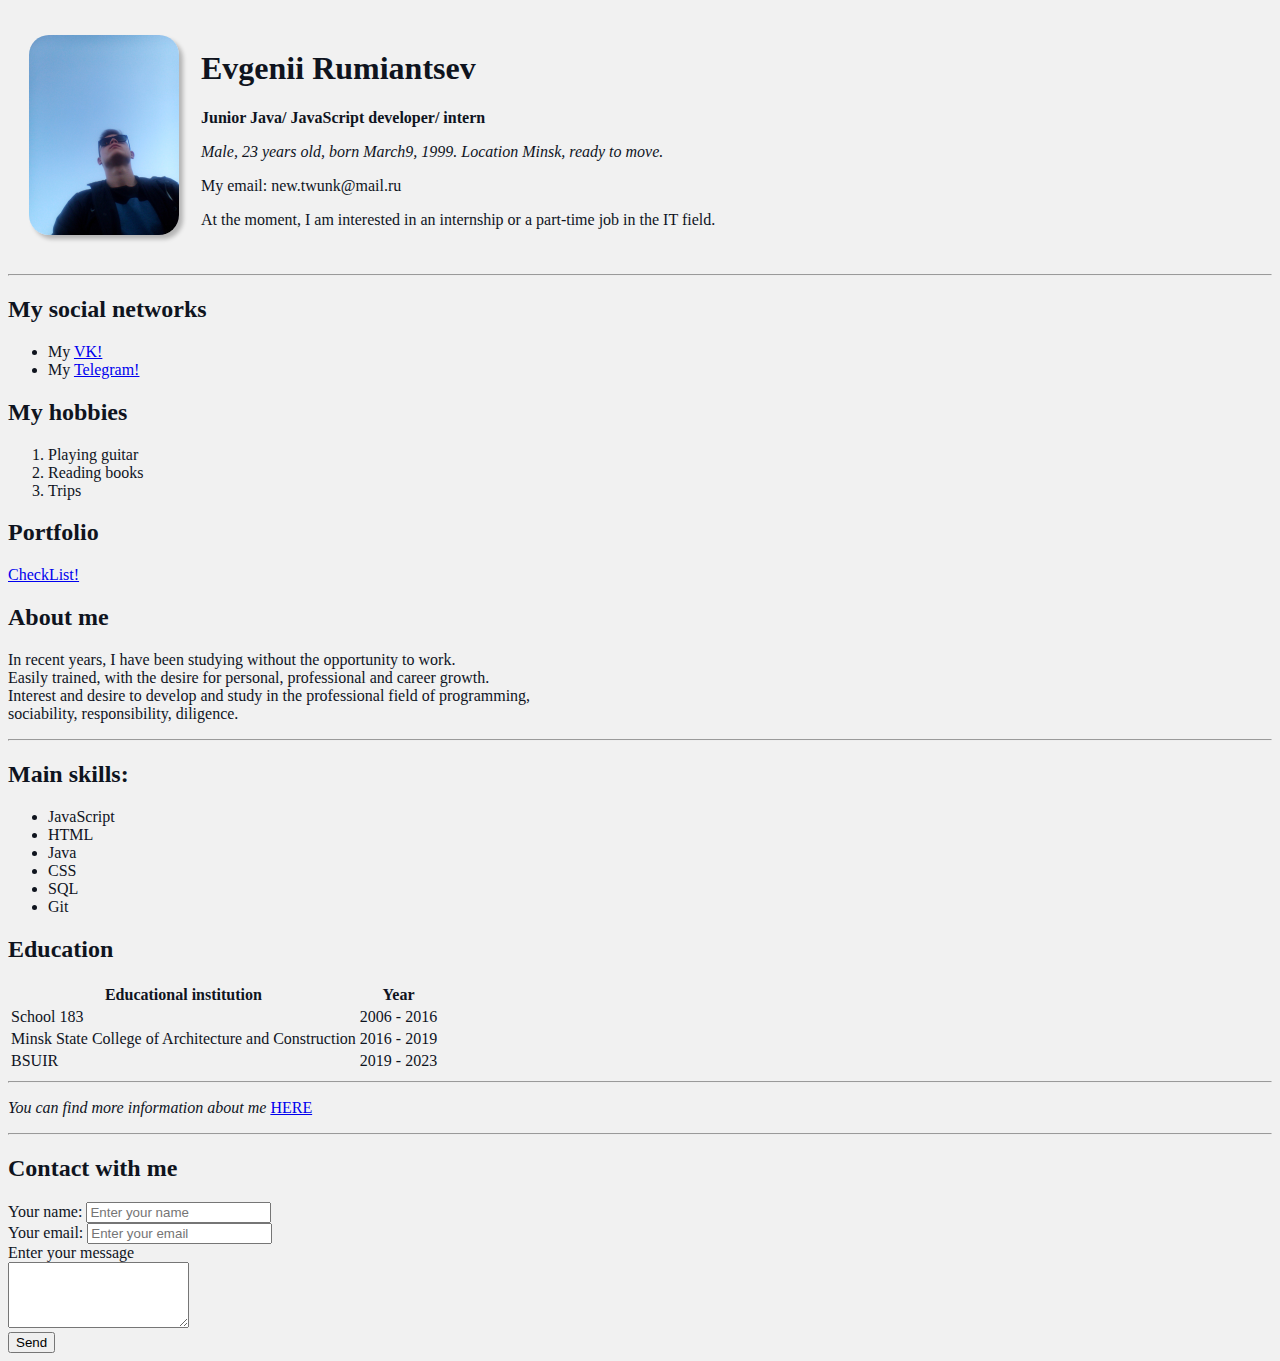
==== index.html @ 81948825 "connection css files" ====
<!doctype html>
<html lang="en">
<head>
    <meta charset="UTF-8">
    <title>Rumiantsev CV</title>
    <link rel="stylesheet" href="files/styles.css">
</head>
<body>
<table cellspacing="20">
    <tr>
        <td><img src="files/ava.jpg" alt="Picture not found!" class="avatar"></td>
        <td><h1>Evgenii Rumiantsev</h1>
            <p><strong>Junior Java/ JavaScript developer/ intern</strong></p>
            <p>
                <em>
                    Male, 23 years old, born March9, 1999. Location Minsk, ready to move.
                </em>
            </p>
            <p>My email: new.twunk@mail.ru</p>
            <p>At the moment, I am interested in an internship or a part-time job in the IT field.</p>
        </td>
    </tr>
</table>
<hr>
<h2>My social networks</h2>
<ul>
    <li>My <a href="https://vk.com/evgennnchik" target="_blank">VK!</a></li>
    <li>My <a href="https://t.me/EvgenEvgen99" target="_blank">Telegram!</a></li>
</ul>
<h2>My hobbies</h2>
<ol>
    <li>Playing guitar</li>
    <li>Reading books</li>
    <li>Trips</li>
</ol>
<h2>Portfolio</h2>
<a href="CV2.html">CheckList!</a>
<h2>About me</h2>
<p>
    In recent years, I have been studying without the opportunity to work.
    <br>
    Easily trained, with the desire for personal, professional and career growth.
    <br>
    Interest and desire to develop and study in the professional field of programming,
    <br>
    sociability, responsibility, diligence.
</p>
<hr>
<h2>Main skills:</h2>
<ul>
    <li>JavaScript</li>
    <li>HTML</li>
    <li>Java</li>
    <li>CSS</li>
    <li>SQL</li>
    <li>Git</li>
</ul>
<h2>Education</h2>
<table>
    <tr>
        <th>Educational institution</th>
        <th>Year</th>
    </tr>
    <tr>
        <td>School 183</td>
        <td>2006 - 2016</td>
    </tr>
    <tr>
        <td>Minsk State College of Architecture and Construction</td>
        <td>2016 - 2019</td>
    </tr>
    <tr>
        <td>BSUIR</td>
        <td>2019 - 2023</td>
    </tr>
</table>
<hr>
<p><em>You can find more information about me</em>
    <a target="_blank" href="https://rabota.by/resume/fbdd63afff0793a5e90039ed1f6e6f45614166">HERE</a></p>
<hr>
<h2>Contact with me</h2>
<form action="">
    <lable for="name">Your name:</lable>
    <input type="text" id="name" placeholder="Enter your name">
    <br>
    <lable for="email">Your email:</lable>
    <input type="email" id="email" placeholder="Enter your email">
    <br>
    <lable for="text">Enter your message</lable>
    <br>
    <textarea id="text" rows="4" cols="20"></textarea>
    <br>
    <input type="submit" value="Send">
</form>
</body>
</html>
---- files/styles.css ----
body{
    background-color: #f1f1f1;
    color: #0f141e; /*Цвет текста*/
    font-size: 16px; /*Размер текста*/
    font-weight: normal; /*Жирность текста*/
    font-family: "Lucida Sans", Cambria, Cochin, Georgia; /*Стилистика шрифта*/
    /*font: normal 16px 'Roboto', sans-serif;*/
    }
.avatar {
    width: 150px;
    border-radius: 20px;
    box-shadow: 4px 4px 4px rgba(0, 0, 0, 0.25);
}
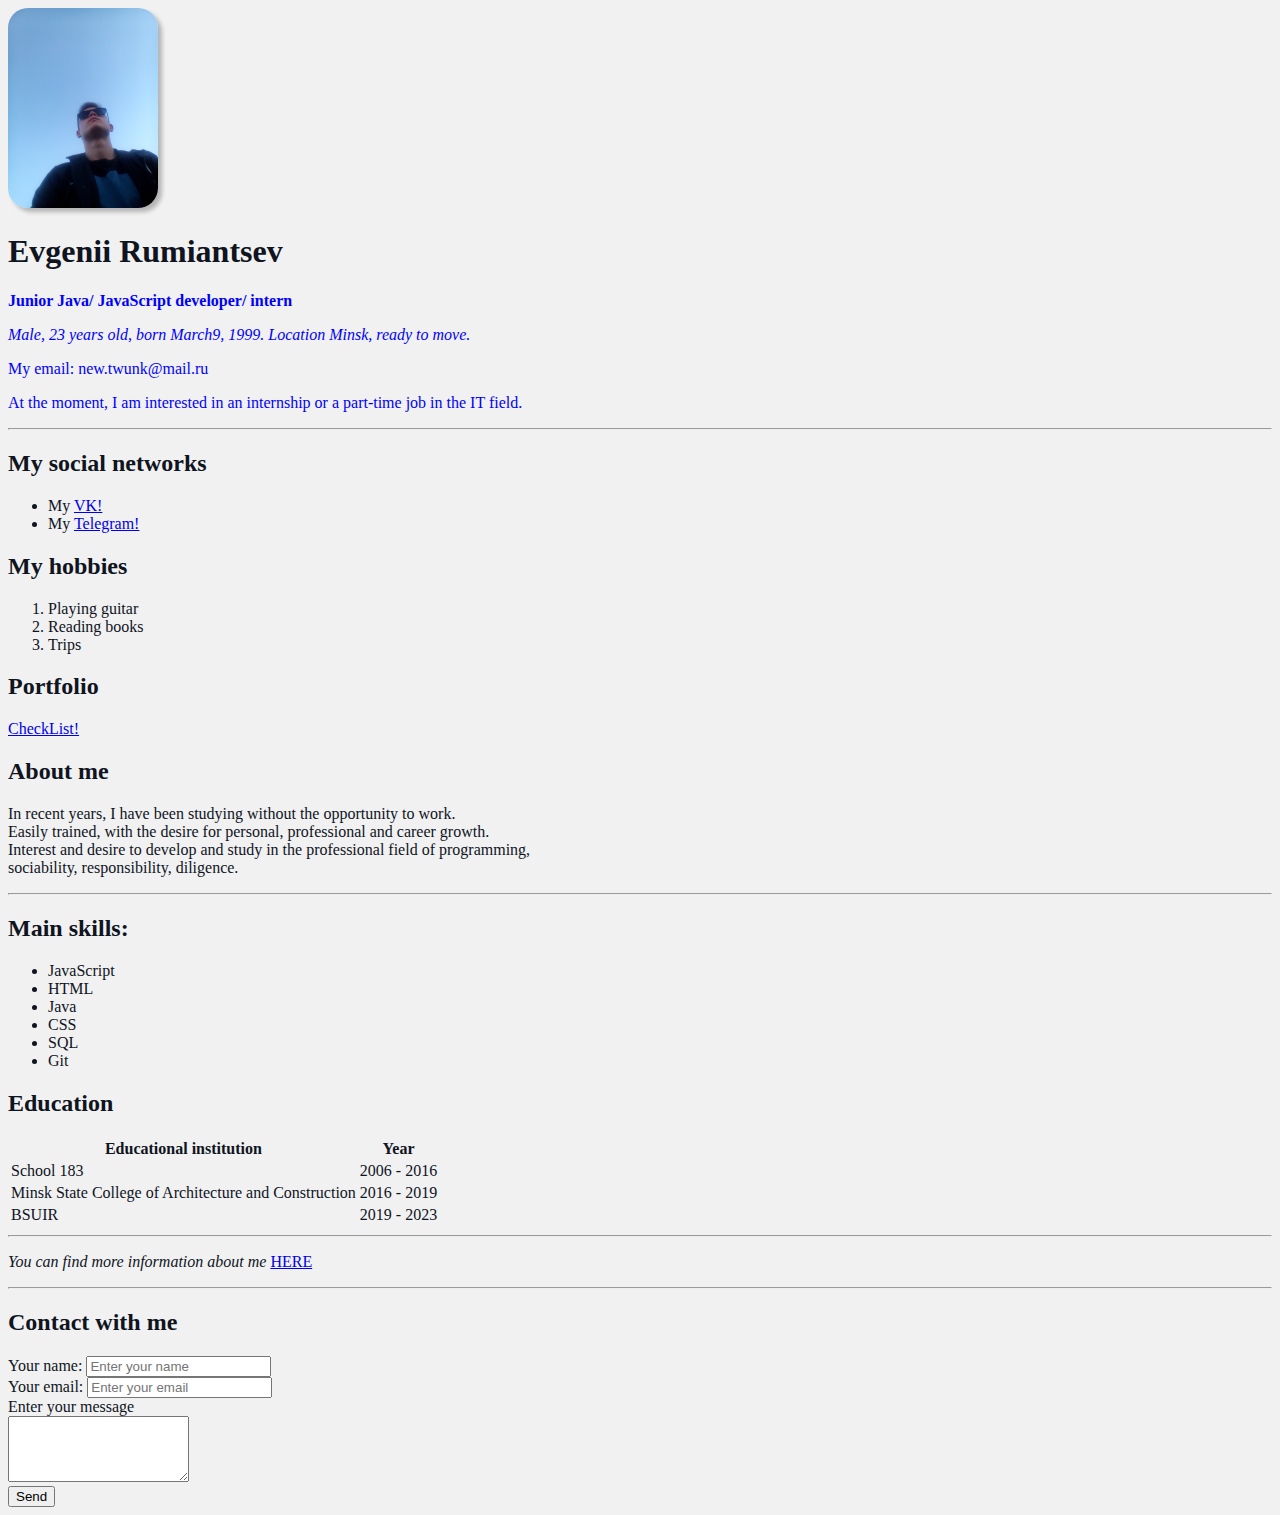
==== commit b6536383: "CSS features" ====
--- a/index.html
+++ b/index.html
@@ -6,21 +6,18 @@
     <link rel="stylesheet" href="files/styles.css">
 </head>
 <body>
-<table cellspacing="20">
-    <tr>
-        <td><img src="files/ava.jpg" alt="Picture not found!" class="avatar"></td>
-        <td><h1>Evgenii Rumiantsev</h1>
-            <p><strong>Junior Java/ JavaScript developer/ intern</strong></p>
-            <p>
-                <em>
-                    Male, 23 years old, born March9, 1999. Location Minsk, ready to move.
-                </em>
-            </p>
-            <p>My email: new.twunk@mail.ru</p>
-            <p>At the moment, I am interested in an internship or a part-time job in the IT field.</p>
-        </td>
-    </tr>
-</table>
+<div class="info">
+ <img src="files/ava.jpg" alt="Picture not found!" class="avatar">
+<h1>Evgenii Rumiantsev</h1>
+<p><strong>Junior Java/ JavaScript developer/ intern</strong></p>
+<p>
+<em>
+     Male, 23 years old, born March9, 1999. Location Minsk, ready to move.
+</em>
+</p>
+<p>My email: new.twunk@mail.ru</p>
+ <p>At the moment, I am interested in an internship or a part-time job in the IT field.</p>
+</div>
 <hr>
 <h2>My social networks</h2>
 <ul>
--- a/files/styles.css
+++ b/files/styles.css
@@ -11,3 +11,6 @@
     border-radius: 20px;
     box-shadow: 4px 4px 4px rgba(0, 0, 0, 0.25);
 }
+.info p {
+    color: blue;
+}
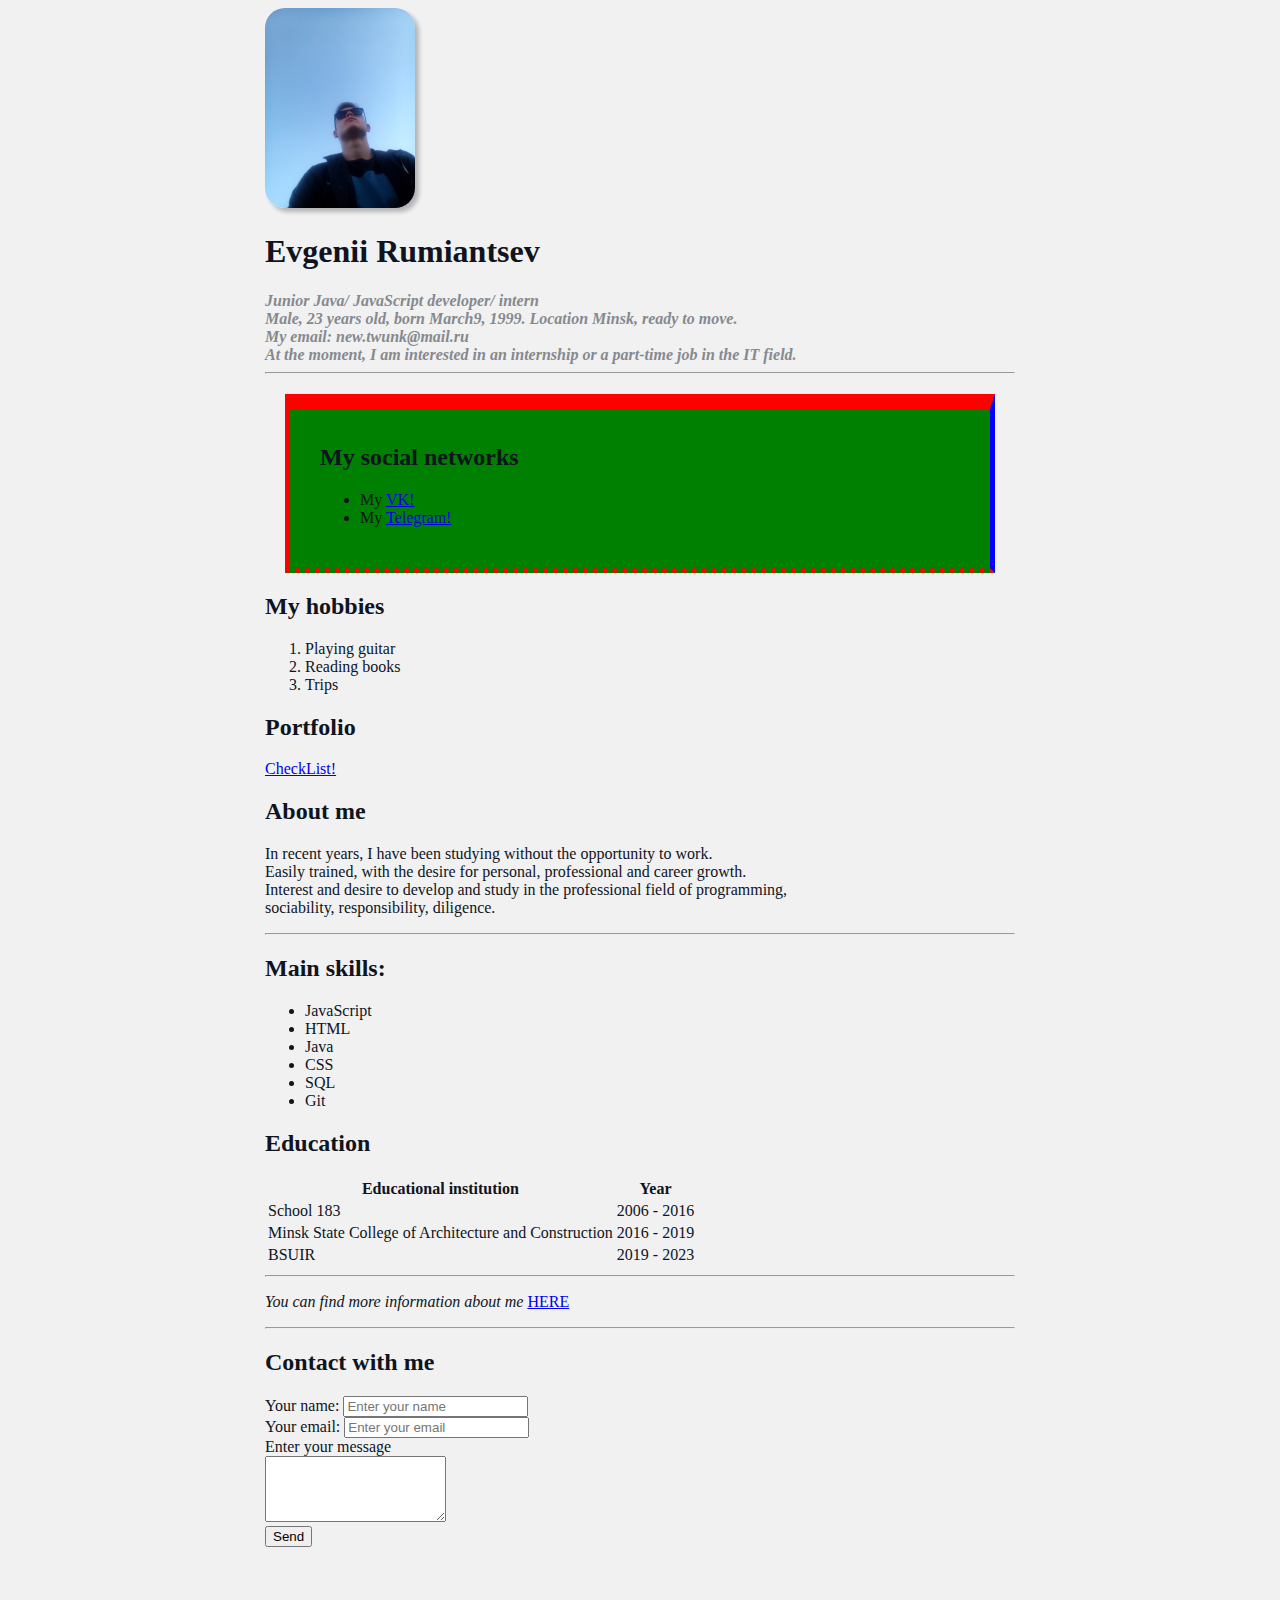
==== commit 43c37084: "CSS features" ====
--- a/index.html
+++ b/index.html
@@ -6,6 +6,7 @@
     <link rel="stylesheet" href="files/styles.css">
 </head>
 <body>
+<div class="container">
 <div class="info">
  <img src="files/ava.jpg" alt="Picture not found!" class="avatar">
 <h1>Evgenii Rumiantsev</h1>
@@ -19,11 +20,13 @@
  <p>At the moment, I am interested in an internship or a part-time job in the IT field.</p>
 </div>
 <hr>
+<div class="social">
 <h2>My social networks</h2>
 <ul>
     <li>My <a href="https://vk.com/evgennnchik" target="_blank">VK!</a></li>
     <li>My <a href="https://t.me/EvgenEvgen99" target="_blank">Telegram!</a></li>
 </ul>
+</div>
 <h2>My hobbies</h2>
 <ol>
     <li>Playing guitar</li>
@@ -89,5 +92,15 @@
     <br>
     <input type="submit" value="Send">
 </form>
+
+    <div class="box-model">
+        <div></div>
+        <div></div>
+        <div></div>
+        <div></div>
+    </div>
+</div>
+
+<div style="margin-bottom: 500px"></div>
 </body>
 </html>--- a/files/styles.css
+++ b/files/styles.css
@@ -12,5 +12,35 @@
     box-shadow: 4px 4px 4px rgba(0, 0, 0, 0.25);
 }
 .info p {
-    color: blue;
+    color: #86898f;
+    margin: 0;
+    font-style: italic;
+    font-weight: bold;
+    text-decoration: none;
+    /*text-transform: uppercase;*/
+    /*letter-spacing: 5px;*/
+    /*word-spacing: 42px;*/
 }
+/* Box Model */
+.container {
+max-width: 750px;
+    margin: auto;
+}
+
+.social {
+    background: green;
+    /*padding: 15px;*/
+    /*padding: 15px 40px;*/
+    /*padding: 15px 20px 25px 30px;*/
+    padding-top: 15px;
+    padding-right: 20px;
+    padding-bottom: 25px;
+    padding-left: 30px;
+    margin: 20px;
+
+    border: 5px solid red;
+    border-bottom-style: dotted;
+    border-top-width: 15px;
+    border-right-color: blue;
+}
+
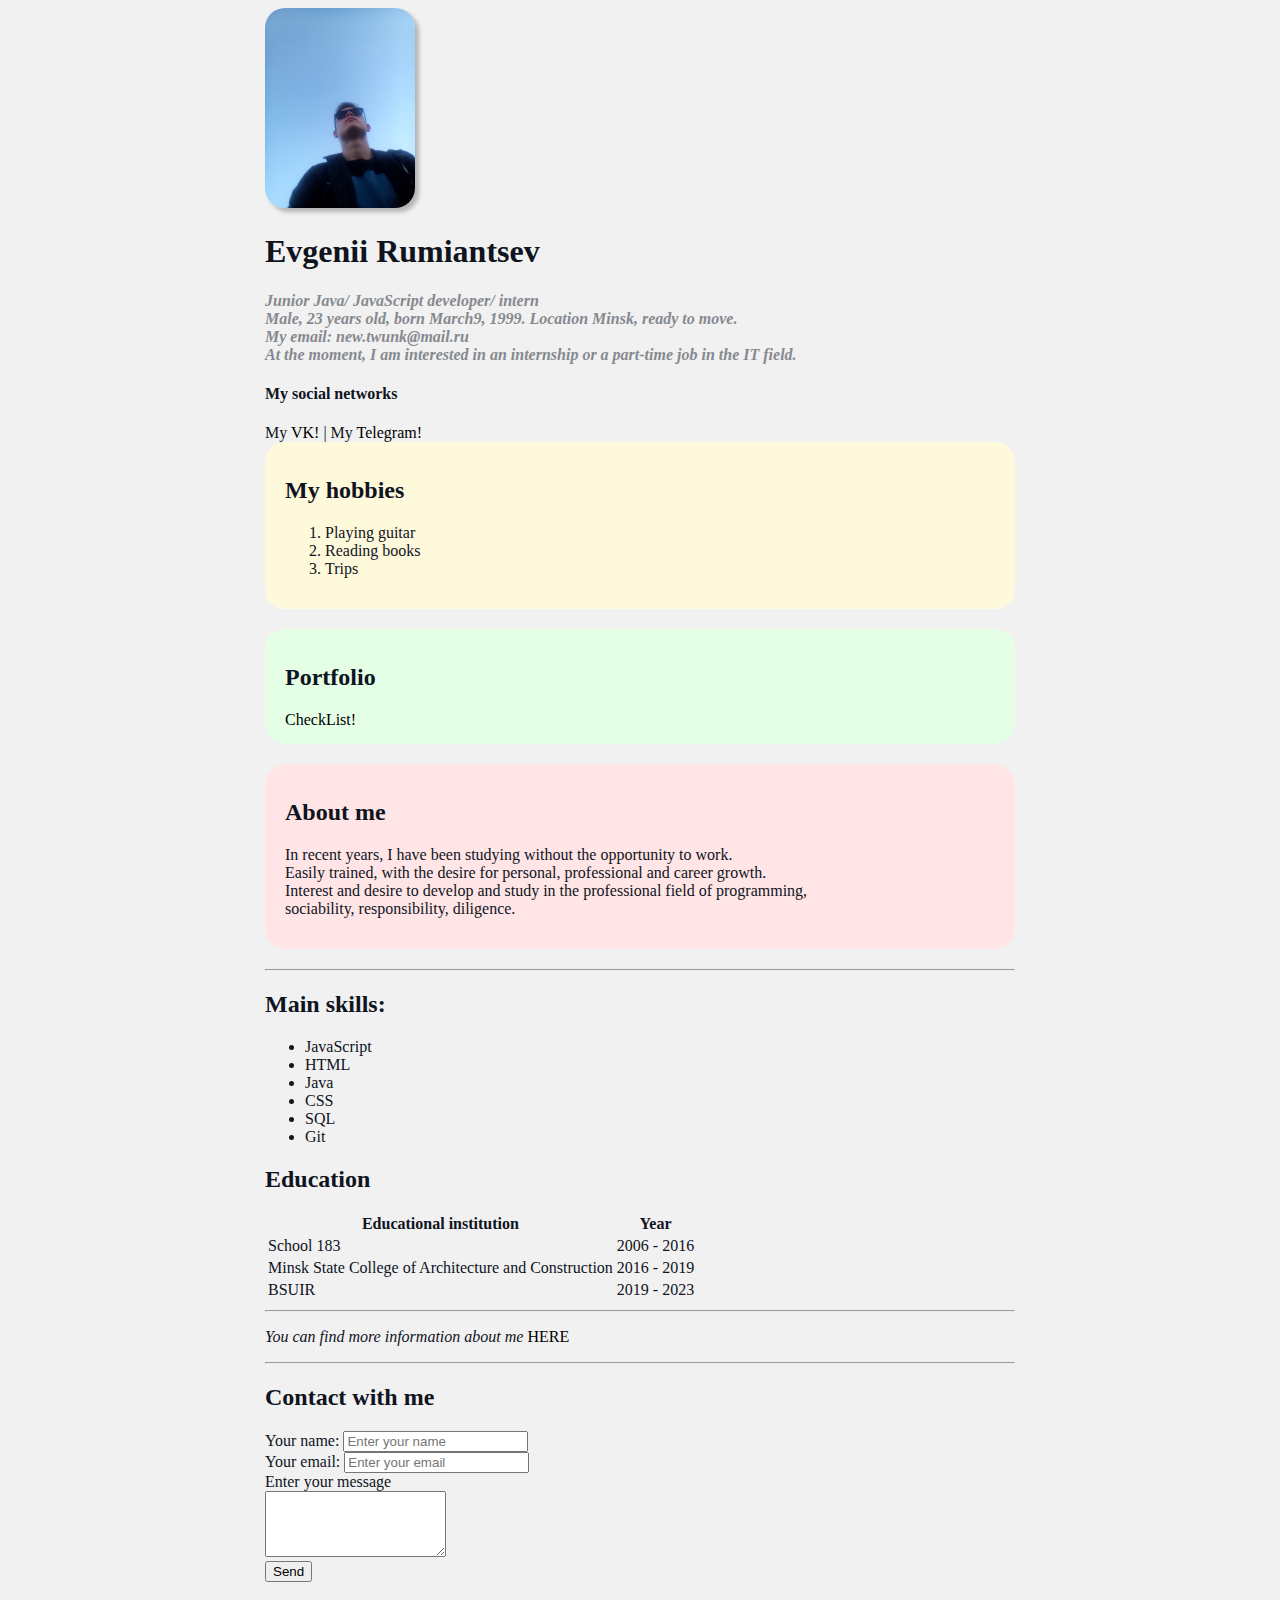
==== commit c0918aee: "CSS features" ====
--- a/index.html
+++ b/index.html
@@ -18,23 +18,31 @@
 </p>
 <p>My email: new.twunk@mail.ru</p>
  <p>At the moment, I am interested in an internship or a part-time job in the IT field.</p>
+
+    <h4>My social networks</h4>
+
+        My <a href="https://vk.com/evgennnchik" target="_blank">VK!</a>
+    |
+        My <a href="https://t.me/EvgenEvgen99" target="_blank">Telegram!</a>
+
 </div>
-<hr>
-<div class="social">
-<h2>My social networks</h2>
-<ul>
-    <li>My <a href="https://vk.com/evgennnchik" target="_blank">VK!</a></li>
-    <li>My <a href="https://t.me/EvgenEvgen99" target="_blank">Telegram!</a></li>
-</ul>
-</div>
+
+
+<div class="card bg-yellow">
 <h2>My hobbies</h2>
 <ol>
     <li>Playing guitar</li>
     <li>Reading books</li>
     <li>Trips</li>
 </ol>
+</div>
+
+<div class="card bg-green">
 <h2>Portfolio</h2>
 <a href="CV2.html">CheckList!</a>
+</div>
+
+<div class="card bg-red">
 <h2>About me</h2>
 <p>
     In recent years, I have been studying without the opportunity to work.
@@ -45,6 +53,8 @@
     <br>
     sociability, responsibility, diligence.
 </p>
+</div>
+
 <hr>
 <h2>Main skills:</h2>
 <ul>
@@ -93,12 +103,12 @@
     <input type="submit" value="Send">
 </form>
 
-    <div class="box-model">
-        <div></div>
-        <div></div>
-        <div></div>
-        <div></div>
-    </div>
+<!--    <div class="box-model">-->
+<!--        <div></div>-->
+<!--        <div></div>-->
+<!--        <div></div>-->
+<!--        <div></div>-->
+<!--    </div>-->
 </div>
 
 <div style="margin-bottom: 500px"></div>
--- a/files/styles.css
+++ b/files/styles.css
@@ -6,6 +6,27 @@
     font-family: "Lucida Sans", Cambria, Cochin, Georgia; /*Стилистика шрифта*/
     /*font: normal 16px 'Roboto', sans-serif;*/
     }
+
+a {
+    color: black;
+    text-decoration: none;
+
+}
+
+a:hover {
+    text-decoration: underline;
+}
+
+a:active {
+    color: blue;
+}
+
+a:visited {
+    color: purple;
+}
+
+
+
 .avatar {
     width: 150px;
     border-radius: 20px;
@@ -27,20 +48,46 @@
     margin: auto;
 }
 
-.social {
-    background: green;
-    /*padding: 15px;*/
-    /*padding: 15px 40px;*/
-    /*padding: 15px 20px 25px 30px;*/
-    padding-top: 15px;
-    padding-right: 20px;
-    padding-bottom: 25px;
-    padding-left: 30px;
-    margin: 20px;
+/*.social {*/
+/*    background: green;*/
+/*    !*padding: 15px;*!*/
+/*    !*padding: 15px 40px;*!*/
+/*    !*padding: 15px 20px 25px 30px;*!*/
+/*    padding-top: 15px;*/
+/*    padding-right: 20px;*/
+/*    padding-bottom: 25px;*/
+/*    padding-left: 30px;*/
+/*    margin: 20px;*/
 
-    border: 5px solid red;
-    border-bottom-style: dotted;
-    border-top-width: 15px;
-    border-right-color: blue;
+/*    border: 5px solid red;*/
+/*    border-bottom-style: dotted;*/
+/*    border-top-width: 15px;*/
+/*    border-right-color: blue;*/
+/*}*/
+
+/*.box-model > div {*/
+/*    float: left;*/
+/*    background: #0f141e;*/
+/*    height: 200px;*/
+/*    border: 4px solid red;*/
+/*    width: 25%;*/
+/*    box-sizing: border-box;*/
+/*}*/
+
+.bg-yellow {
+    background: #fff9dc;
 }
 
+.bg-green {
+    background: #e5ffe7;
+}
+
+.bg-red {
+    background: #ffe5e5;
+}
+
+.card {
+    padding: 15px 20px;
+    margin-bottom: 20px;
+    border-radius: 20px
+}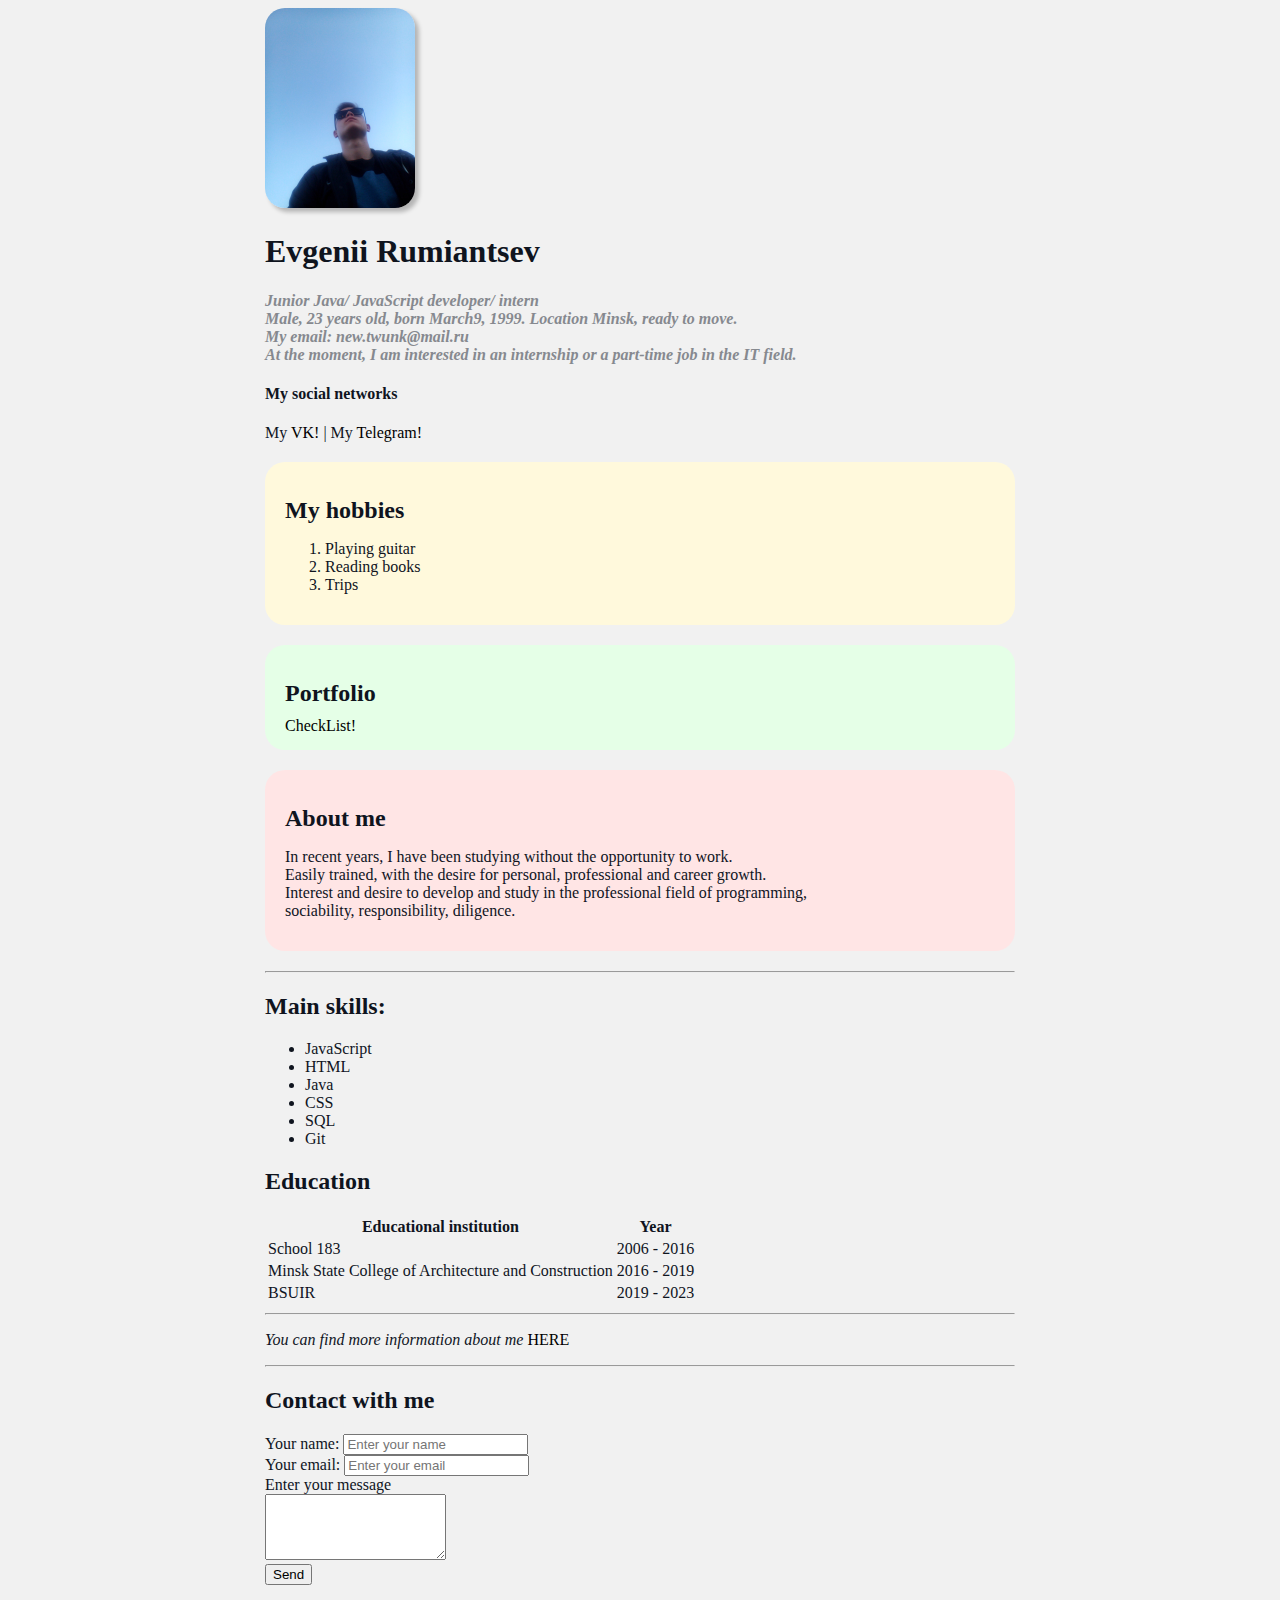
==== commit 92996dea: "CSS features" ====
--- a/index.html
+++ b/index.html
@@ -7,6 +7,7 @@
 </head>
 <body>
 <div class="container">
+
 <div class="info">
  <img src="files/ava.jpg" alt="Picture not found!" class="avatar">
 <h1>Evgenii Rumiantsev</h1>
@@ -30,7 +31,7 @@
 
 <div class="card bg-yellow">
 <h2>My hobbies</h2>
-<ol>
+<ol class="List">
     <li>Playing guitar</li>
     <li>Reading books</li>
     <li>Trips</li>
--- a/files/styles.css
+++ b/files/styles.css
@@ -32,6 +32,11 @@
     border-radius: 20px;
     box-shadow: 4px 4px 4px rgba(0, 0, 0, 0.25);
 }
+
+.info {
+    margin-bottom: 20px;
+}
+
 .info p {
     color: #86898f;
     margin: 0;
@@ -90,4 +95,8 @@
     padding: 15px 20px;
     margin-bottom: 20px;
     border-radius: 20px
+}
+
+.card h2 {
+    margin-bottom: 10px;
 }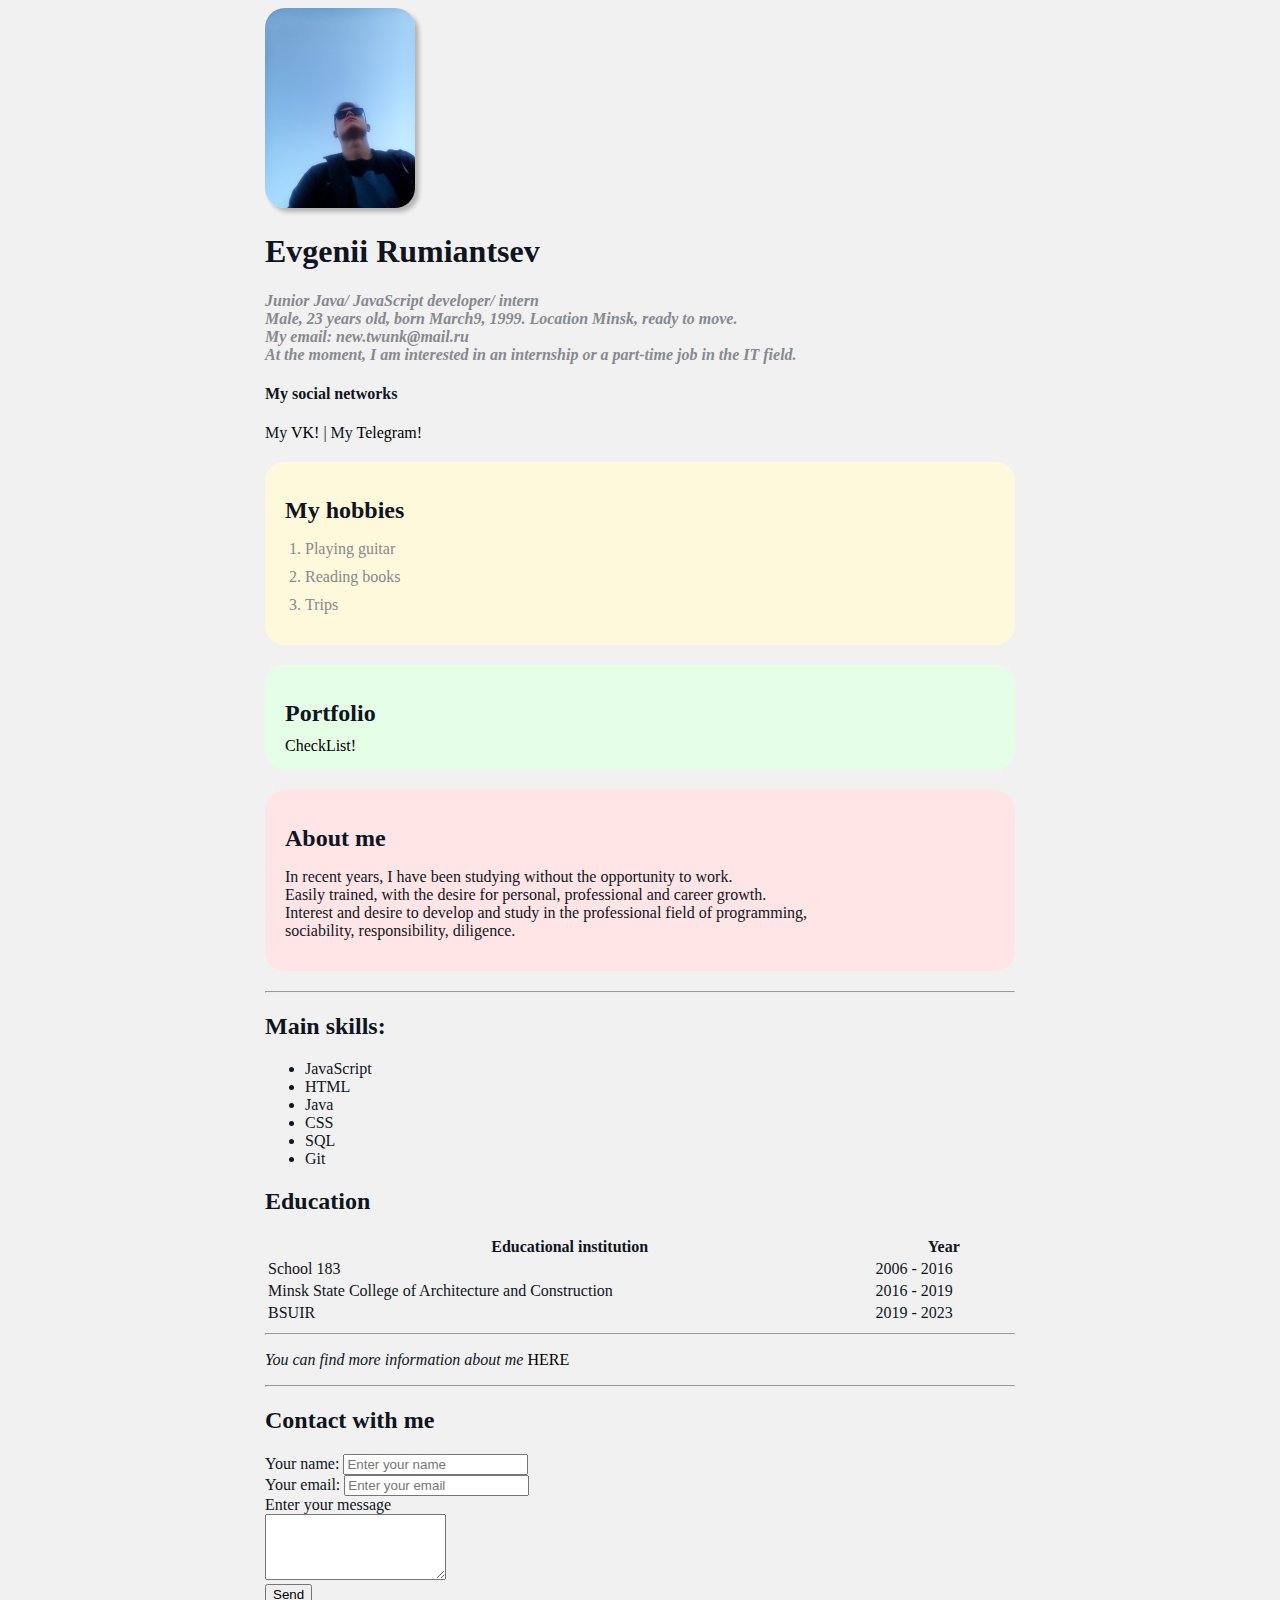
==== commit c30868e0: "CSS features" ====
--- a/index.html
+++ b/index.html
@@ -31,7 +31,7 @@
 
 <div class="card bg-yellow">
 <h2>My hobbies</h2>
-<ol class="List">
+<ol class="list">
     <li>Playing guitar</li>
     <li>Reading books</li>
     <li>Trips</li>
@@ -67,7 +67,7 @@
     <li>Git</li>
 </ul>
 <h2>Education</h2>
-<table>
+<table class="table">
     <tr>
         <th>Educational institution</th>
         <th>Year</th>
--- a/files/styles.css
+++ b/files/styles.css
@@ -1,3 +1,8 @@
+/*  * {*/
+/*    padding: 0;*/
+/*    margin: 0;*/
+/*}*/
+
 body{
     background-color: #f1f1f1;
     color: #0f141e; /*Цвет текста*/
@@ -99,4 +104,17 @@
 
 .card h2 {
     margin-bottom: 10px;
+}
+
+.list {
+    padding: 0 20px;
+}
+
+.list li {
+    color: #86898f;
+    margin-bottom: 10px;
+    /*border-bottom: 1px solid grey;*/
+}
+.table {
+    width: 100%;
 }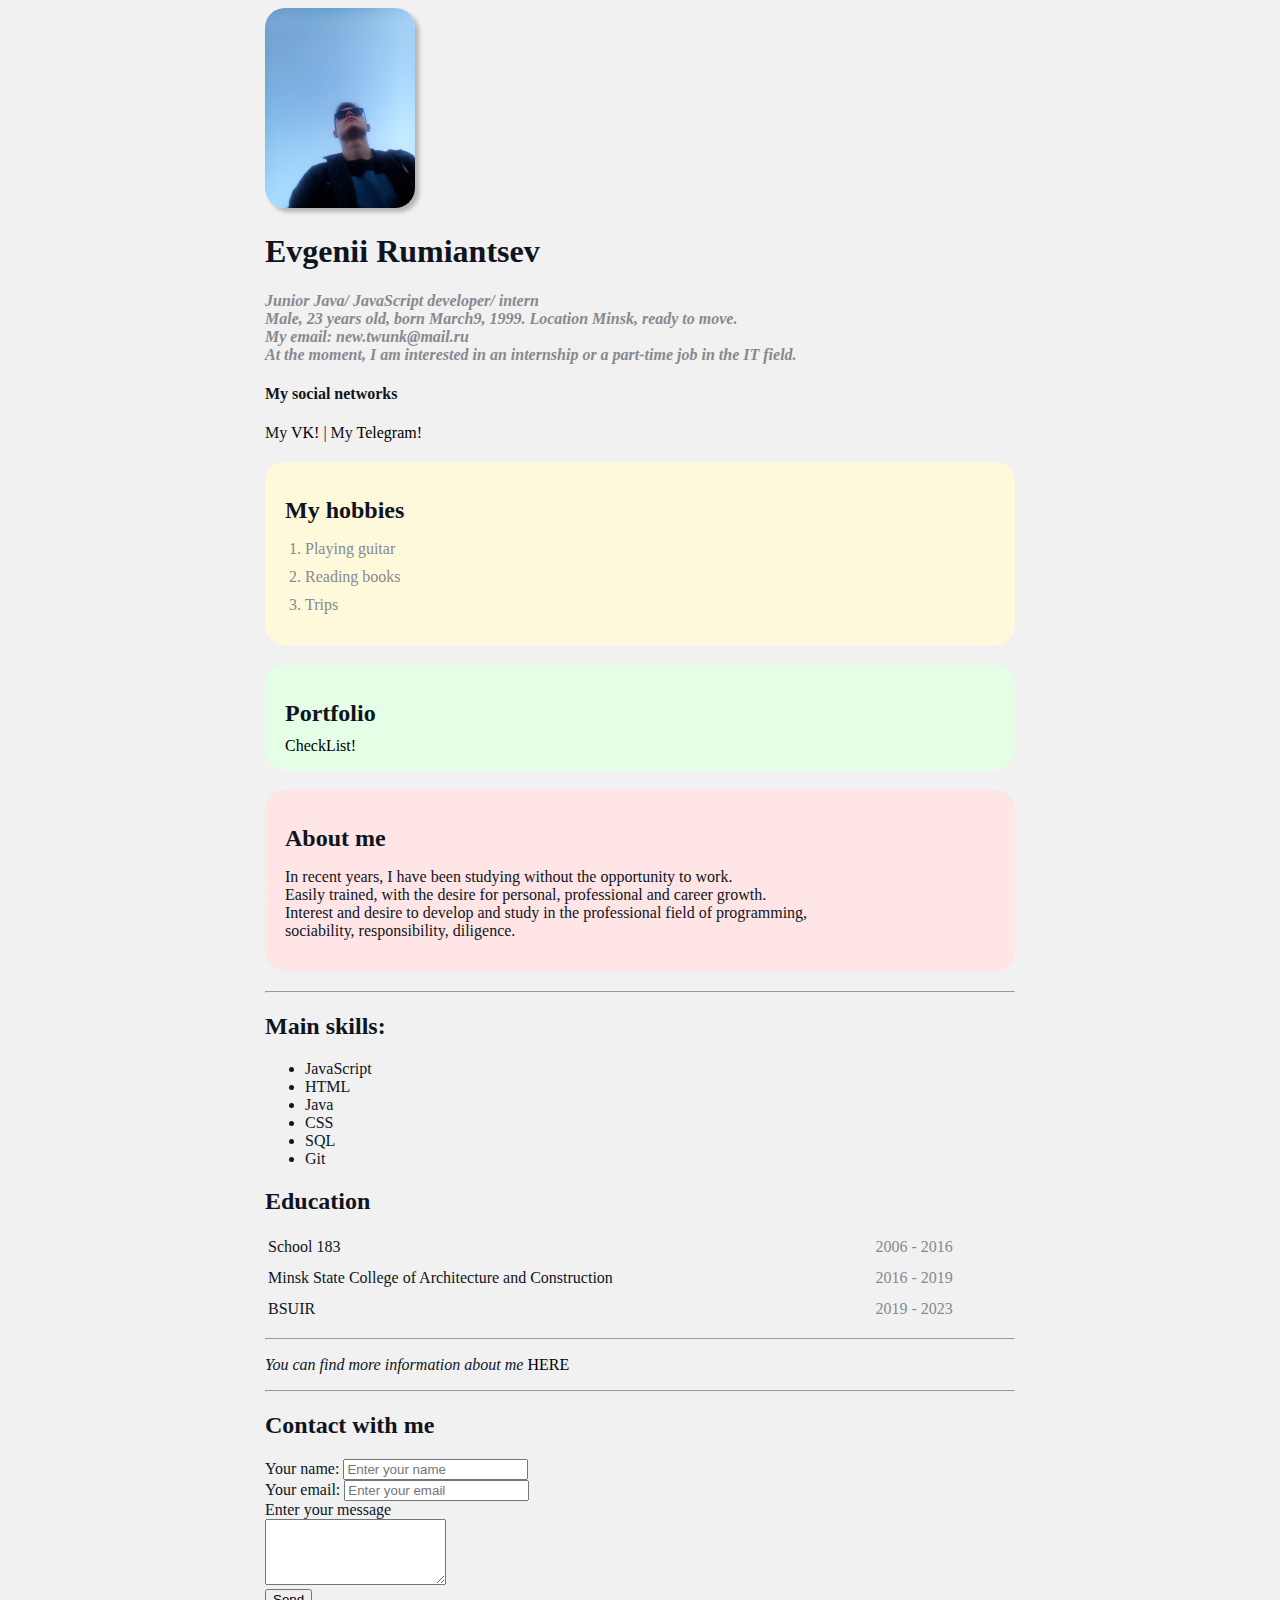
==== commit a2125778: "CSS features" ====
--- a/index.html
+++ b/index.html
@@ -69,10 +69,6 @@
 <h2>Education</h2>
 <table class="table">
     <tr>
-        <th>Educational institution</th>
-        <th>Year</th>
-    </tr>
-    <tr>
         <td>School 183</td>
         <td>2006 - 2016</td>
     </tr>
--- a/files/styles.css
+++ b/files/styles.css
@@ -117,4 +117,16 @@
 }
 .table {
     width: 100%;
-}+}
+
+.table td {
+    padding-bottom: 10px;
+}
+
+.table td:nth-child(2) {
+    color: #86898f;
+}
+
+/*.table tr:nth-child(odd) {*/
+/*    background: red;*/
+/*}*/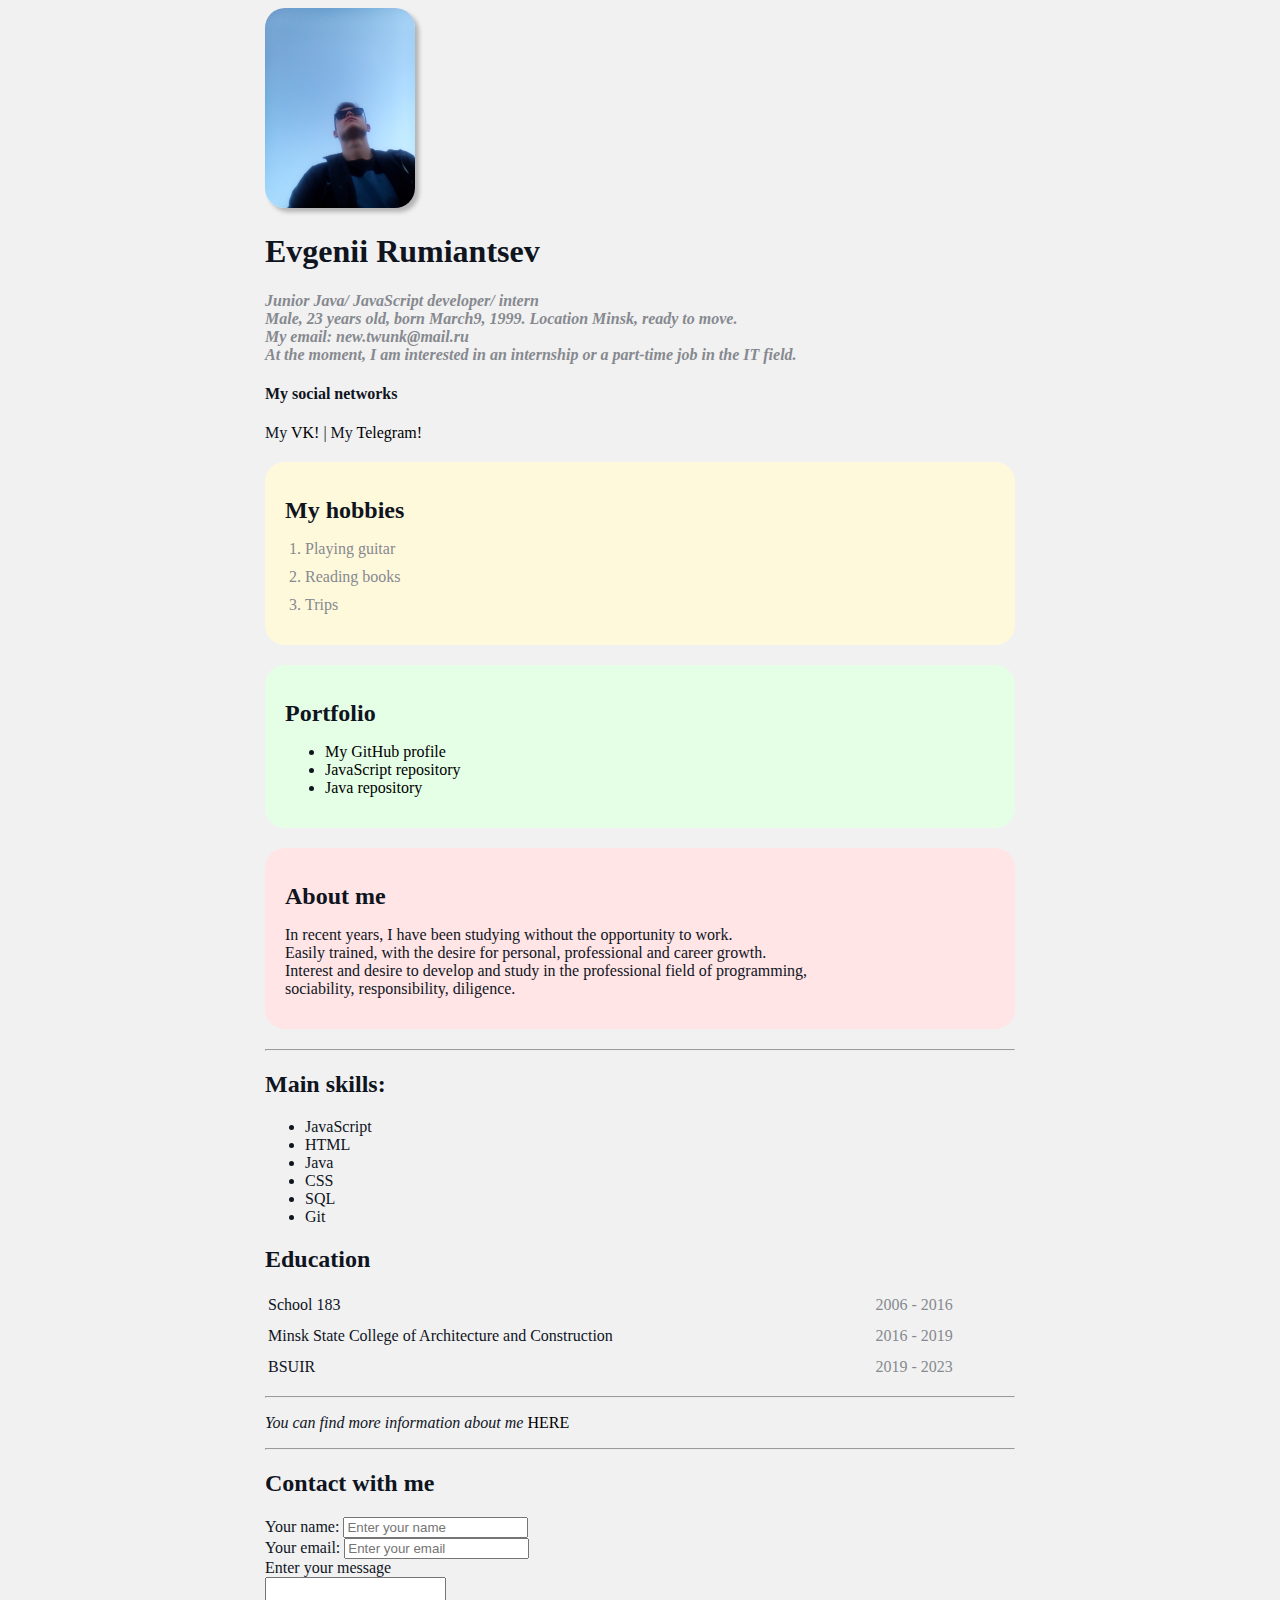
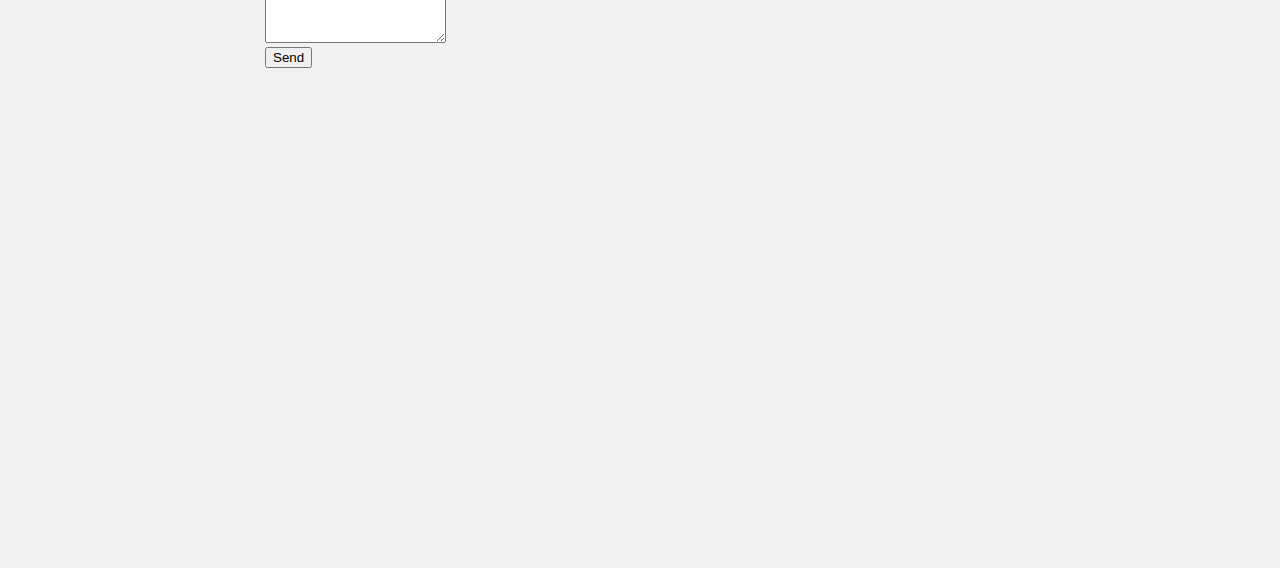
==== commit 0b491714: "CSS features" ====
--- a/index.html
+++ b/index.html
@@ -40,7 +40,11 @@
 
 <div class="card bg-green">
 <h2>Portfolio</h2>
-<a href="CV2.html">CheckList!</a>
+    <ul>
+        <li><a target="_blank" href="https://github.com/Evgen-Rum">My GitHub profile</a></li>
+        <li><a target="_blank" href="https://github.com/Evgen-Rum/basicsJS">JavaScript repository</a></li>
+        <li><a target="_blank" href="https://github.com/Evgen-Rum/rumiantsev-classes-proj">Java repository</a></li>
+    </ul>
 </div>
 
 <div class="card bg-red">
